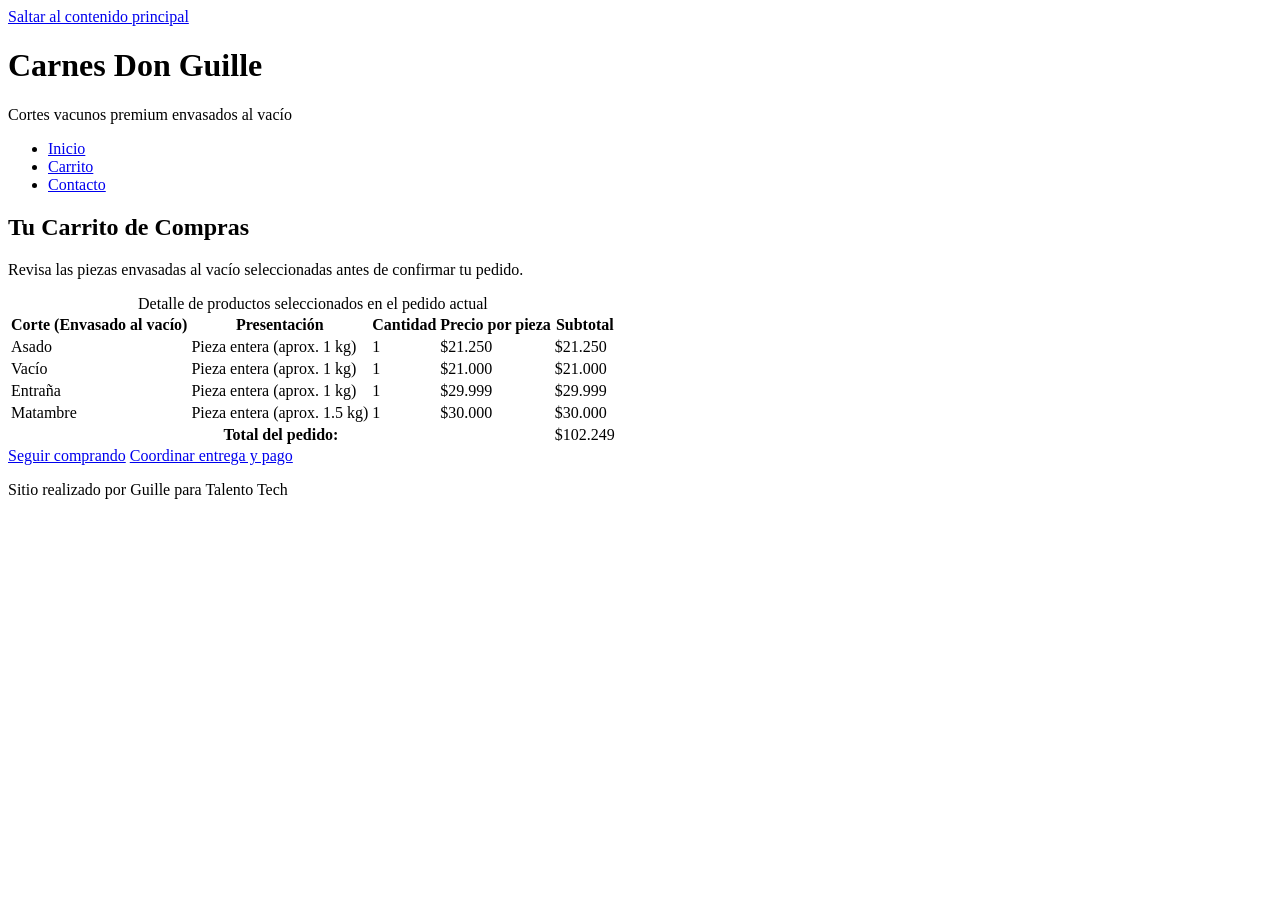
==== pages/carrito.html @ f06429b2 "Declaración de carrito" ====
<!DOCTYPE html>
<html lang="es">
<head>
    <meta charset="UTF-8">
    <meta name="viewport" content="width=device-width, initial-scale=1.0">
    <meta name="description" content="Carrito de compras de Carnes Don Guille - Revisa tu pedido de cortes de carne premium al vacío.">
    <title>Carrito de Compras | Carnes Don Guille</title>
    <link rel="stylesheet" href="../css/styles.css">
</head>
<body>
    <a href="#contenido-principal" class="skip-link">Saltar al contenido principal</a>

    <header class="site-header">
        <div class="container header-container">
            <div class="brand">
                <h1 class="site-title">Carnes Don Guille</h1>
                <p class="site-tagline">Cortes vacunos premium envasados al vacío</p>
            </div>
            <nav aria-label="Navegación principal">
                <ul class="nav-list">
                    <li><a href="index.html" class="nav-link">Inicio</a></li>
                    <li><a href="carrito.html" aria-current="page" class="nav-link active">Carrito</a></li>
                    <li><a href="contacto.html" class="nav-link">Contacto</a></li>
                </ul>
            </nav>
        </div>
    </header>

    <main id="contenido-principal" class="container">
        <section class="cart-section" aria-labelledby="titulo-carrito">
            <h2 id="titulo-carrito" class="section-title">Tu Carrito de Compras</h2>
            <p class="section-intro">Revisa las piezas envasadas al vacío seleccionadas antes de confirmar tu pedido.</p>

            <div class="table-responsive">
                <table class="cart-table">
                    <caption>Detalle de productos seleccionados en el pedido actual</caption>
                    <thead>
                        <tr>
                            <th scope="col">Corte (Envasado al vacío)</th>
                            <th scope="col">Presentación</th>
                            <th scope="col">Cantidad</th>
                            <th scope="col">Precio por pieza</th>
                            <th scope="col">Subtotal</th>
                        </tr>
                    </thead>
                    <tbody>
                        <tr>
                            <td>Asado</td>
                            <td>Pieza entera (aprox. 1 kg)</td>
                            <td>1</td>
                            <td>$21.250</td>
                            <td>$21.250</td>
                        </tr>
                        <tr>
                            <td>Vacío</td>
                            <td>Pieza entera (aprox. 1 kg)</td>
                            <td>1</td>
                            <td>$21.000</td>
                            <td>$21.000</td>
                        </tr>
                        <tr>
                            <td>Entraña</td>
                            <td>Pieza entera (aprox. 1 kg)</td>
                            <td>1</td>
                            <td>$29.999</td>
                            <td>$29.999</td>
                        </tr>
                        <tr>
                            <td>Matambre</td>
                            <td>Pieza entera (aprox. 1.5 kg)</td>
                            <td>1</td>
                            <td>$30.000</td>
                            <td>$30.000</td>
                        </tr>
                    </tbody>
                    <tfoot>
                        <tr>
                            <th scope="row" colspan="4" class="total-label">Total del pedido:</th>
                            <td class="total-amount">$102.249</td>
                        </tr>
                    </tfoot>
                </table>
            </div>

            <div class="cart-actions">
                <a href="index.html" class="btn btn-secondary">Seguir comprando</a>
                <a href="contacto.html" class="btn">Coordinar entrega y pago</a>
            </div>
        </section>
    </main>

    <footer class="site-footer">
        <div class="container footer-container">
            <p>Sitio realizado por Guille para Talento Tech</p>
        </div>
    </footer>
</body>
</html>
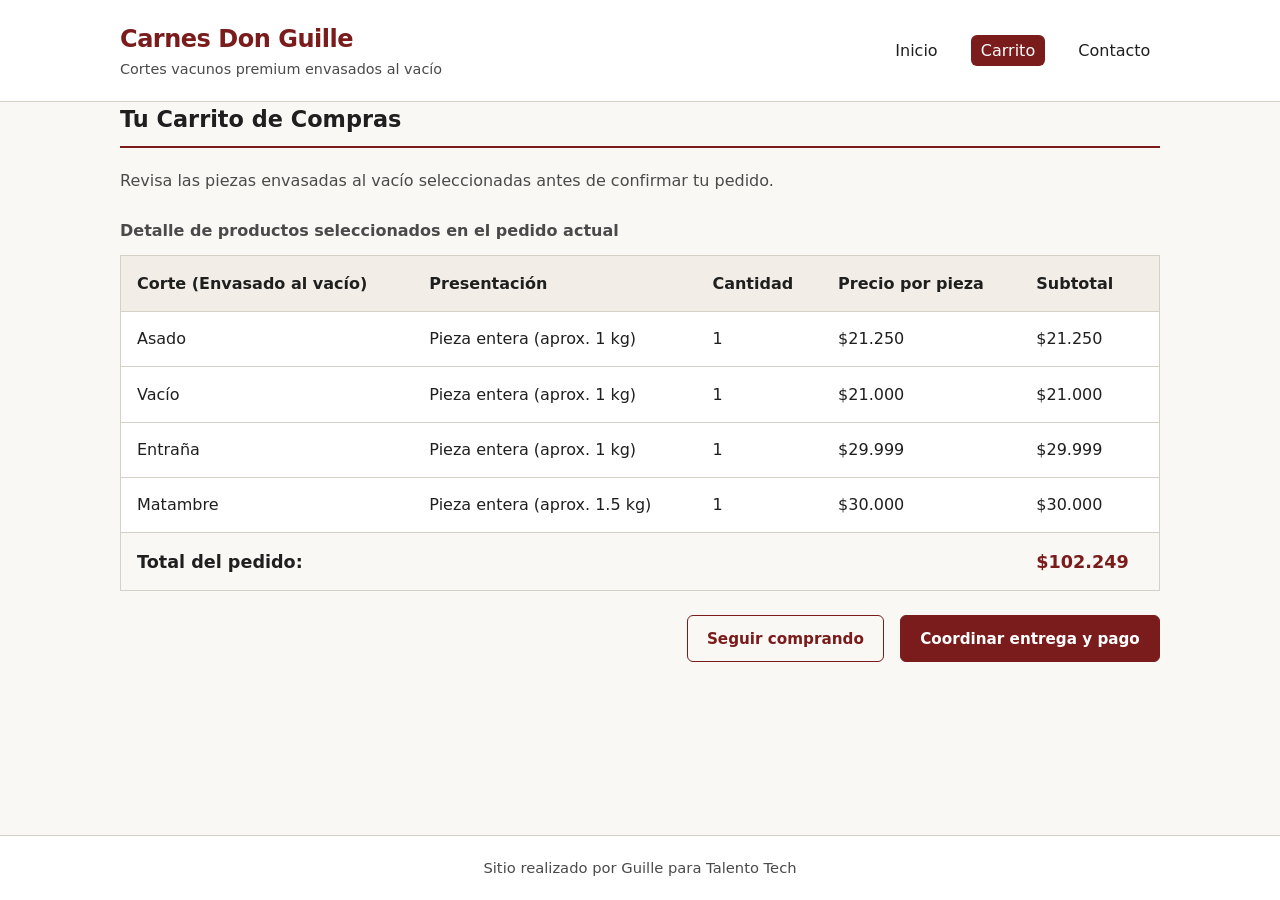
==== commit a2137142: "También arreglado el carrito y contacto" ====
--- a/pages/carrito.html
+++ b/pages/carrito.html
@@ -18,7 +18,7 @@
             </div>
             <nav aria-label="Navegación principal">
                 <ul class="nav-list">
-                    <li><a href="index.html" class="nav-link">Inicio</a></li>
+                    <li><a href="../index.html" class="nav-link">Inicio</a></li>
                     <li><a href="carrito.html" aria-current="page" class="nav-link active">Carrito</a></li>
                     <li><a href="contacto.html" class="nav-link">Contacto</a></li>
                 </ul>
@@ -83,7 +83,7 @@
             </div>
 
             <div class="cart-actions">
-                <a href="index.html" class="btn btn-secondary">Seguir comprando</a>
+                <a href="../index.html" class="btn btn-secondary">Seguir comprando</a>
                 <a href="contacto.html" class="btn">Coordinar entrega y pago</a>
             </div>
         </section>
--- a/css/styles.css
+++ b/css/styles.css
@@ -0,0 +1,420 @@
+/* ==========================================================================
+   Estilos generales - Carnes Don Guille
+   ========================================================================== */
+
+:root {
+    --color-bg: #faf8f5;
+    --color-surface: #ffffff;
+    --color-text: #1f1f1f;
+    --color-text-muted: #4a4a4a;
+    --color-primary: #7a1c1c;      /* Bordó oscuro de alto contraste sobre blanco */
+    --color-primary-hover: #581212;
+    --color-border: #d6d1c7;
+    --color-focus: #005fcc;
+    --font-base: system-ui, -apple-system, "Segoe UI", Roboto, Helvetica, Arial, sans-serif;
+    --max-width: 1080px;
+    --radius: 6px;
+}
+
+*,
+*::before,
+*::after {
+    box-sizing: border-box;
+    margin: 0;
+    padding: 0;
+}
+
+body {
+    font-family: var(--font-base);
+    background-color: var(--color-bg);
+    color: var(--color-text);
+    line-height: 1.6;
+    display: flex;
+    flex-direction: column;
+    min-height: 100vh;
+}
+
+/* ==========================================================================
+   Accesibilidad: Enlace de salto y foco visible
+   ========================================================================== */
+
+.skip-link {
+    position: absolute;
+    top: -100px;
+    left: 1rem;
+    background-color: var(--color-primary);
+    color: #ffffff;
+    padding: 0.75rem 1.25rem;
+    text-decoration: none;
+    font-weight: 600;
+    border-radius: var(--radius);
+    z-index: 1000;
+}
+
+.skip-link:focus {
+    top: 1rem;
+}
+
+.sr-only {
+    position: absolute;
+    width: 1px;
+    height: 1px;
+    padding: 0;
+    margin: -1px;
+    overflow: hidden;
+    clip: rect(0, 0, 0, 0);
+    white-space: nowrap;
+    border: 0;
+}
+
+a:focus-visible,
+button:focus-visible,
+input:focus-visible,
+select:focus-visible,
+textarea:focus-visible {
+    outline: 3px solid var(--color-focus);
+    outline-offset: 2px;
+}
+
+/* ==========================================================================
+   Contenedor y Estructura Principal
+   ========================================================================== */
+
+.container {
+    width: 100%;
+    max-width: var(--max-width);
+    margin: 0 auto;
+    padding: 0 1.25rem;
+}
+
+.site-header {
+    background-color: var(--color-surface);
+    border-bottom: 1px solid var(--color-border);
+    padding: 1.25rem 0;
+}
+
+.header-container {
+    display: flex;
+    flex-wrap: wrap;
+    justify-content: space-between;
+    align-items: center;
+    gap: 1rem;
+}
+
+.site-title {
+    font-size: 1.5rem;
+    color: var(--color-primary);
+    letter-spacing: -0.02em;
+}
+
+.site-tagline {
+    font-size: 0.9rem;
+    color: var(--color-text-muted);
+}
+
+.nav-list {
+    list-style: none;
+    display: flex;
+    gap: 1.5rem;
+}
+
+.nav-link {
+    text-decoration: none;
+    color: var(--color-text);
+    font-weight: 500;
+    padding: 0.4rem 0.6rem;
+    border-radius: var(--radius);
+    transition: background-color 0.2s ease, color 0.2s ease;
+}
+
+.nav-link:hover {
+    background-color: #f0ece4;
+}
+
+.nav-link.active,
+.nav-link[aria-current="page"] {
+    background-color: var(--color-primary);
+    color: #ffffff;
+}
+
+main {
+    flex: 1;
+    padding-top: 2rem;
+    padding-bottom: 3rem;
+}
+
+/* ==========================================================================
+   Catálogo de Productos
+   ========================================================================== */
+
+.hero {
+    background-color: var(--color-surface);
+    border: 1px solid var(--color-border);
+    border-radius: var(--radius);
+    padding: 2rem;
+    margin-bottom: 2.5rem;
+    text-align: center;
+}
+
+.hero h2 {
+    font-size: 1.6rem;
+    margin-bottom: 0.5rem;
+}
+
+.hero p {
+    color: var(--color-text-muted);
+    max-width: 65ch;
+    margin: 0 auto;
+}
+
+.section-title {
+    font-size: 1.4rem;
+    margin-bottom: 1.25rem;
+    padding-bottom: 0.5rem;
+    border-bottom: 2px solid var(--color-primary);
+}
+
+.section-intro {
+    margin-bottom: 1.5rem;
+    color: var(--color-text-muted);
+}
+
+.product-grid {
+    display: grid;
+    grid-template-columns: repeat(auto-fit, minmax(230px, 1fr));
+    gap: 1.5rem;
+}
+
+.product-card {
+    background-color: var(--color-surface);
+    border: 1px solid var(--color-border);
+    border-radius: var(--radius);
+    overflow: hidden;
+    display: flex;
+    flex-direction: column;
+}
+
+.product-img {
+    width: 100%;
+    height: 180px;
+    object-fit: cover;
+    background-color: #eae5dc;
+    border-bottom: 1px solid var(--color-border);
+}
+
+.product-info {
+    padding: 1.25rem;
+    display: flex;
+    flex-direction: column;
+    flex: 1;
+}
+
+.product-title {
+    font-size: 1.2rem;
+    margin-bottom: 0.5rem;
+}
+
+.product-desc {
+    font-size: 0.92rem;
+    color: var(--color-text-muted);
+    margin-bottom: 1rem;
+    flex: 1;
+}
+
+.product-price {
+    font-size: 1.25rem;
+    font-weight: 700;
+    color: var(--color-primary);
+    margin-bottom: 1rem;
+}
+
+.product-price .unit {
+    font-size: 0.85rem;
+    font-weight: 400;
+    color: var(--color-text-muted);
+}
+
+/* ==========================================================================
+   Botones
+   ========================================================================== */
+
+.btn {
+    display: inline-block;
+    background-color: var(--color-primary);
+    color: #ffffff;
+    text-align: center;
+    text-decoration: none;
+    padding: 0.65rem 1.2rem;
+    font-size: 0.95rem;
+    font-weight: 600;
+    border: 1px solid var(--color-primary);
+    border-radius: var(--radius);
+    cursor: pointer;
+    transition: background-color 0.2s ease;
+}
+
+.btn:hover {
+    background-color: var(--color-primary-hover);
+}
+
+.btn-secondary {
+    background-color: transparent;
+    color: var(--color-primary);
+}
+
+.btn-secondary:hover {
+    background-color: #f0ece4;
+}
+
+/* ==========================================================================
+   Tabla de Carrito
+   ========================================================================== */
+
+.table-responsive {
+    overflow-x: auto;
+    margin-bottom: 1.5rem;
+}
+
+.cart-table {
+    width: 100%;
+    border-collapse: collapse;
+    background-color: var(--color-surface);
+    border: 1px solid var(--color-border);
+}
+
+.cart-table caption {
+    text-align: left;
+    font-weight: 600;
+    margin-bottom: 0.75rem;
+    color: var(--color-text-muted);
+}
+
+.cart-table th,
+.cart-table td {
+    padding: 0.9rem 1rem;
+    text-align: left;
+    border-bottom: 1px solid var(--color-border);
+}
+
+.cart-table thead th {
+    background-color: #f2eee7;
+    font-weight: 600;
+}
+
+.cart-table tfoot th,
+.cart-table tfoot td {
+    background-color: #faf8f5;
+    font-weight: 700;
+    font-size: 1.1rem;
+}
+
+.total-label {
+    text-align: right;
+}
+
+.total-amount {
+    color: var(--color-primary);
+}
+
+.cart-actions {
+    display: flex;
+    justify-content: flex-end;
+    gap: 1rem;
+    flex-wrap: wrap;
+}
+
+/* ==========================================================================
+   Página de Contacto 
+   ========================================================================== */
+
+.contact-layout {
+    display: grid;
+    grid-template-columns: repeat(auto-fit, minmax(300px, 1fr));
+    gap: 2rem;
+    align-items: start;
+}
+
+.contact-form-section,
+.store-info-section {
+    background-color: var(--color-surface);
+    border: 1px solid var(--color-border);
+    border-radius: var(--radius);
+    padding: 1.5rem;
+}
+
+.contact-form-section h3,
+.store-info-section h3 {
+    margin-bottom: 0.5rem;
+    font-size: 1.2rem;
+}
+
+.contact-form-section p,
+.store-info-section p {
+    font-size: 0.95rem;
+    color: var(--color-text-muted);
+    margin-bottom: 1.25rem;
+}
+
+.contact-form fieldset {
+    border: none;
+}
+
+.contact-form legend {
+    font-weight: 600;
+    margin-bottom: 1rem;
+    font-size: 1rem;
+}
+
+.form-group {
+    margin-bottom: 1.1rem;
+    display: flex;
+    flex-direction: column;
+}
+
+.form-group label {
+    font-weight: 600;
+    margin-bottom: 0.35rem;
+    font-size: 0.92rem;
+}
+
+.form-group input,
+.form-group select,
+.form-group textarea {
+    font-family: inherit;
+    font-size: 1rem;
+    padding: 0.6rem 0.75rem;
+    border: 1px solid #8c857b;
+    border-radius: var(--radius);
+    background-color: #ffffff;
+    color: var(--color-text);
+}
+
+.store-address {
+    font-style: normal;
+}
+
+.contact-list {
+    list-style: none;
+    display: flex;
+    flex-direction: column;
+    gap: 0.85rem;
+}
+
+.contact-list a {
+    color: var(--color-primary);
+    font-weight: 600;
+    text-decoration: underline;
+}
+
+/* ==========================================================================
+   Footer
+   ========================================================================== */
+
+.site-footer {
+    background-color: var(--color-surface);
+    border-top: 1px solid var(--color-border);
+    padding: 1.25rem 0;
+    text-align: center;
+    font-size: 0.92rem;
+    color: var(--color-text-muted);
+}
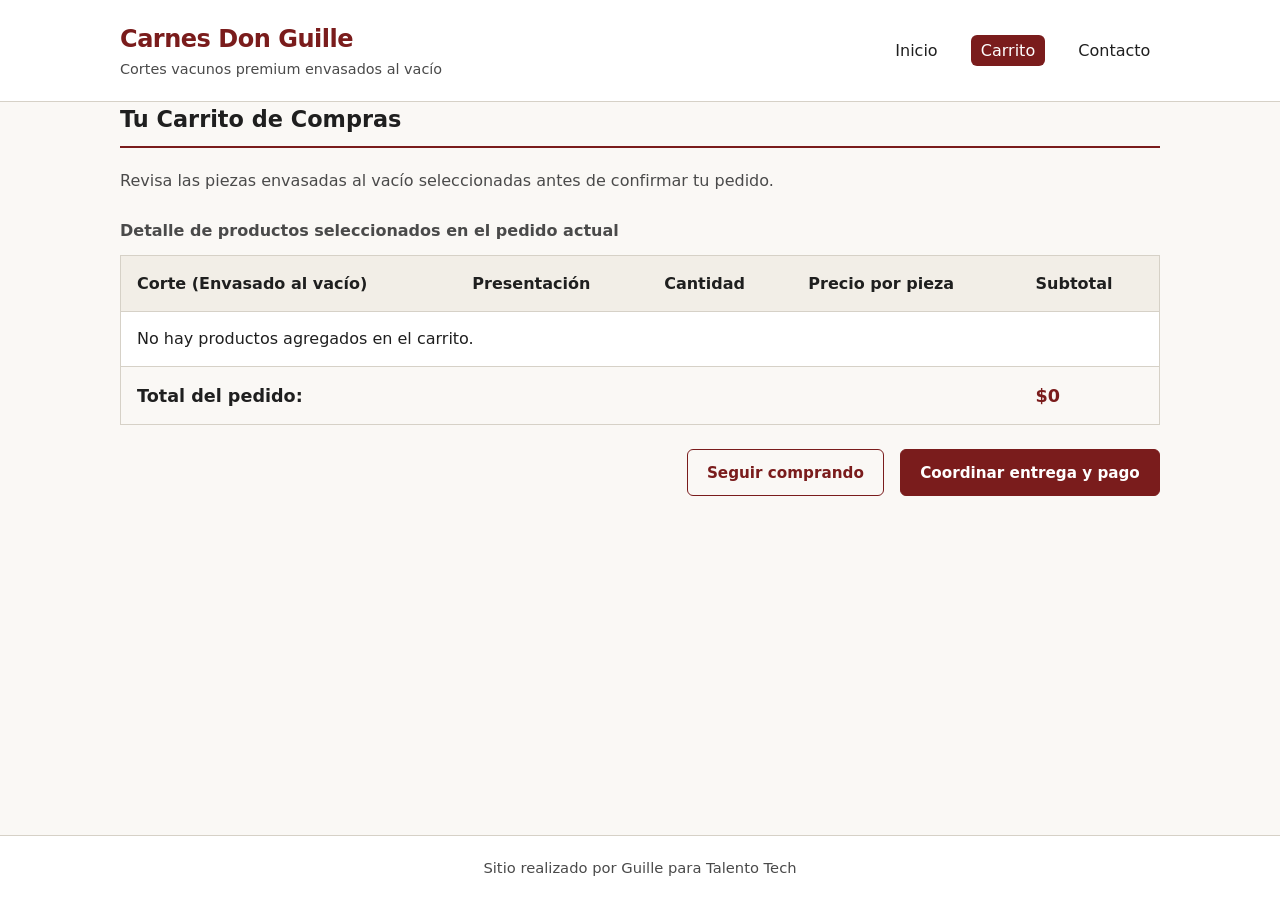
==== commit b447dfbe: "Eliminados los productos que estaban harcodeados en el carrito" ====
--- a/pages/carrito.html
+++ b/pages/carrito.html
@@ -45,38 +45,13 @@
                     </thead>
                     <tbody>
                         <tr>
-                            <td>Asado</td>
-                            <td>Pieza entera (aprox. 1 kg)</td>
-                            <td>1</td>
-                            <td>$21.250</td>
-                            <td>$21.250</td>
-                        </tr>
-                        <tr>
-                            <td>Vacío</td>
-                            <td>Pieza entera (aprox. 1 kg)</td>
-                            <td>1</td>
-                            <td>$21.000</td>
-                            <td>$21.000</td>
-                        </tr>
-                        <tr>
-                            <td>Entraña</td>
-                            <td>Pieza entera (aprox. 1 kg)</td>
-                            <td>1</td>
-                            <td>$29.999</td>
-                            <td>$29.999</td>
-                        </tr>
-                        <tr>
-                            <td>Matambre</td>
-                            <td>Pieza entera (aprox. 1.5 kg)</td>
-                            <td>1</td>
-                            <td>$30.000</td>
-                            <td>$30.000</td>
+                            <td colspan="5" class="empty-cart-cell">No hay productos agregados en el carrito.</td>
                         </tr>
                     </tbody>
                     <tfoot>
                         <tr>
                             <th scope="row" colspan="4" class="total-label">Total del pedido:</th>
-                            <td class="total-amount">$102.249</td>
+                            <td class="total-amount">$0</td>
                         </tr>
                     </tfoot>
                 </table>
